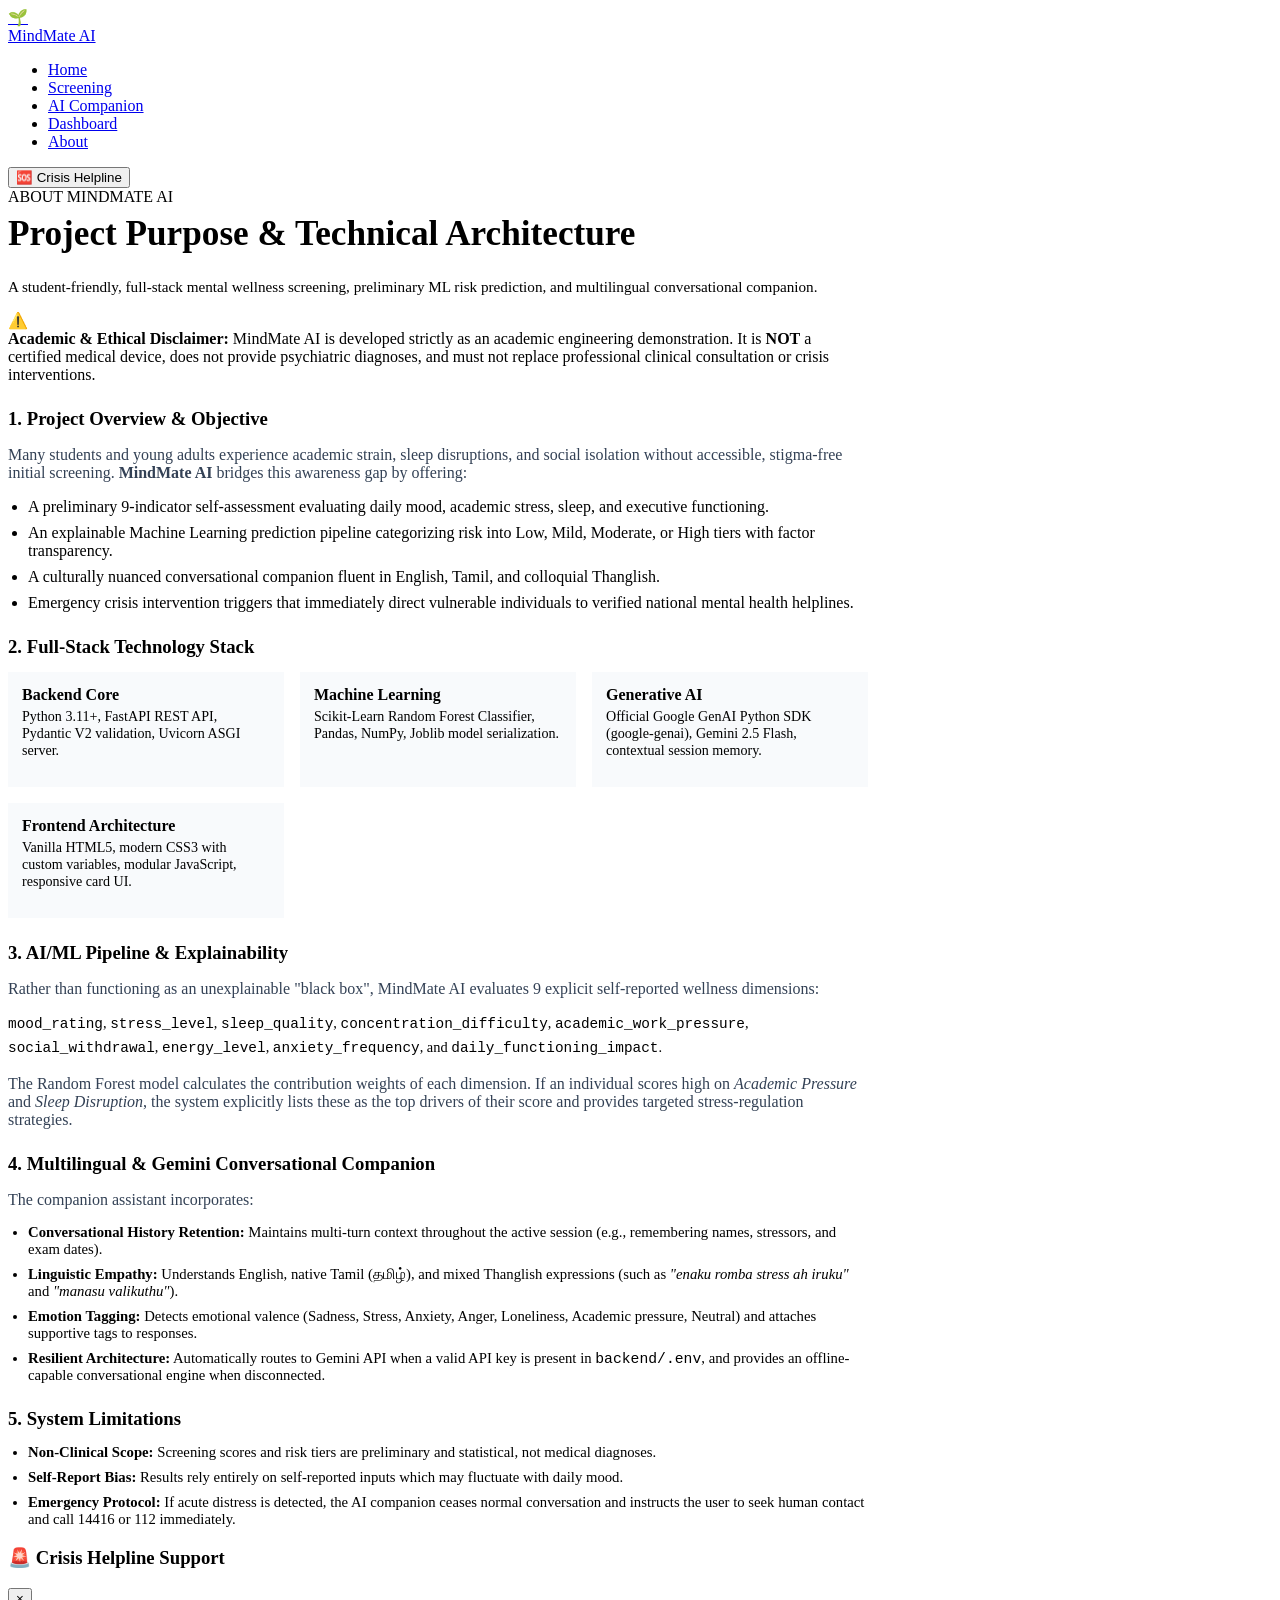
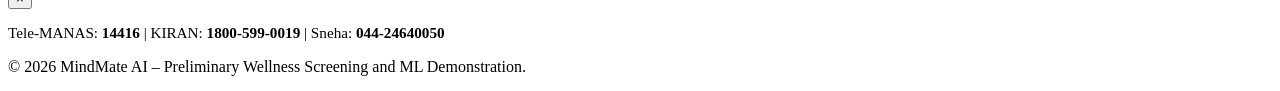
==== frontend/about.html @ 489ff137 "Initial commit: MindMate AI full-stack mental wellness screening and multilingual companion" ====
<!DOCTYPE html>
<html lang="en">
<head>
  <meta charset="UTF-8">
  <meta name="viewport" content="width=device-width, initial-scale=1.0">
  <title>About MindMate AI – Architecture & Information</title>
  <link rel="stylesheet" href="/css/style.css">
  <link href="https://fonts.googleapis.com/css2?family=Inter:wght@400;500;600;700&display=swap" rel="stylesheet">
</head>
<body>

  <!-- Navbar -->
  <nav class="navbar">
    <div class="container nav-container">
      <a href="index.html" class="brand">
        <div class="brand-icon">🌱</div>
        <span>MindMate AI</span>
      </a>
      <ul class="nav-links">
        <li><a href="index.html">Home</a></li>
        <li><a href="assessment.html">Screening</a></li>
        <li><a href="companion.html">AI Companion</a></li>
        <li><a href="dashboard.html">Dashboard</a></li>
        <li><a href="about.html" class="active">About</a></li>
      </ul>
      <div class="nav-actions">
        <button class="btn btn-danger-outline btn-sm open-crisis-btn">🆘 Crisis Helpline</button>
      </div>
    </div>
  </nav>

  <main class="main-content">
    <div class="container" style="max-width: 860px;">

      <div class="screening-header">
        <div class="hero-tag">ABOUT MINDMATE AI</div>
        <h1 style="font-size: 2.2rem; margin-top: 8px;">Project Purpose & Technical Architecture</h1>
        <p style="color: var(--text-muted); font-size: 0.95rem;">
          A student-friendly, full-stack mental wellness screening, preliminary ML risk prediction, and multilingual conversational companion.
        </p>
      </div>

      <!-- Academic Disclaimer Banner -->
      <div class="disclaimer-banner">
        <span>⚠️</span>
        <div>
          <strong>Academic & Ethical Disclaimer:</strong> MindMate AI is developed strictly as an academic engineering demonstration. It is <strong>NOT</strong> a certified medical device, does not provide psychiatric diagnoses, and must not replace professional clinical consultation or crisis interventions.
        </div>
      </div>

      <!-- What is MindMate AI -->
      <div class="card" style="margin-top: 24px;">
        <h3 style="margin-bottom: 12px;">1. Project Overview & Objective</h3>
        <p style="color: #334155; margin-bottom: 12px;">
          Many students and young adults experience academic strain, sleep disruptions, and social isolation without accessible, stigma-free initial screening. <strong>MindMate AI</strong> bridges this awareness gap by offering:
        </p>
        <ul style="padding-left: 20px; color: var(--text-muted); display: flex; flex-direction: column; gap: 8px;">
          <li>A preliminary 9-indicator self-assessment evaluating daily mood, academic stress, sleep, and executive functioning.</li>
          <li>An explainable Machine Learning prediction pipeline categorizing risk into Low, Mild, Moderate, or High tiers with factor transparency.</li>
          <li>A culturally nuanced conversational companion fluent in English, Tamil, and colloquial Thanglish.</li>
          <li>Emergency crisis intervention triggers that immediately direct vulnerable individuals to verified national mental health helplines.</li>
        </ul>
      </div>

      <!-- Technologies Used -->
      <div class="card" style="margin-top: 24px;">
        <h3 style="margin-bottom: 14px;">2. Full-Stack Technology Stack</h3>
        <div style="display: grid; grid-template-columns: repeat(auto-fit, minmax(220px, 1fr)); gap: 16px;">
          <div style="padding: 14px; background: #f8fafc; border-radius: var(--radius-sm); border: 1px solid var(--border);">
            <strong style="color: var(--primary);">Backend Core</strong>
            <p style="font-size: 0.88rem; color: var(--text-muted); margin-top: 4px;">Python 3.11+, FastAPI REST API, Pydantic V2 validation, Uvicorn ASGI server.</p>
          </div>
          <div style="padding: 14px; background: #f8fafc; border-radius: var(--radius-sm); border: 1px solid var(--border);">
            <strong style="color: var(--primary);">Machine Learning</strong>
            <p style="font-size: 0.88rem; color: var(--text-muted); margin-top: 4px;">Scikit-Learn Random Forest Classifier, Pandas, NumPy, Joblib model serialization.</p>
          </div>
          <div style="padding: 14px; background: #f8fafc; border-radius: var(--radius-sm); border: 1px solid var(--border);">
            <strong style="color: var(--primary);">Generative AI</strong>
            <p style="font-size: 0.88rem; color: var(--text-muted); margin-top: 4px;">Official Google GenAI Python SDK (google-genai), Gemini 2.5 Flash, contextual session memory.</p>
          </div>
          <div style="padding: 14px; background: #f8fafc; border-radius: var(--radius-sm); border: 1px solid var(--border);">
            <strong style="color: var(--primary);">Frontend Architecture</strong>
            <p style="font-size: 0.88rem; color: var(--text-muted); margin-top: 4px;">Vanilla HTML5, modern CSS3 with custom variables, modular JavaScript, responsive card UI.</p>
          </div>
        </div>
      </div>

      <!-- AI/ML & Explainability -->
      <div class="card" style="margin-top: 24px;">
        <h3 style="margin-bottom: 12px;">3. AI/ML Pipeline & Explainability</h3>
        <p style="color: #334155; margin-bottom: 12px;">
          Rather than functioning as an unexplainable "black box", MindMate AI evaluates 9 explicit self-reported wellness dimensions:
        </p>
        <p style="font-size: 0.9rem; color: var(--text-muted); line-height: 1.6;">
          <code>mood_rating</code>, <code>stress_level</code>, <code>sleep_quality</code>, <code>concentration_difficulty</code>, <code>academic_work_pressure</code>, <code>social_withdrawal</code>, <code>energy_level</code>, <code>anxiety_frequency</code>, and <code>daily_functioning_impact</code>.
        </p>
        <p style="color: #334155; margin-top: 12px;">
          The Random Forest model calculates the contribution weights of each dimension. If an individual scores high on <em>Academic Pressure</em> and <em>Sleep Disruption</em>, the system explicitly lists these as the top drivers of their score and provides targeted stress-regulation strategies.
        </p>
      </div>

      <!-- Multilingual & Gemini Integration -->
      <div class="card" style="margin-top: 24px;">
        <h3 style="margin-bottom: 12px;">4. Multilingual & Gemini Conversational Companion</h3>
        <p style="color: #334155; margin-bottom: 10px;">
          The companion assistant incorporates:
        </p>
        <ul style="padding-left: 20px; color: var(--text-muted); display: flex; flex-direction: column; gap: 8px; font-size: 0.92rem;">
          <li><strong>Conversational History Retention:</strong> Maintains multi-turn context throughout the active session (e.g., remembering names, stressors, and exam dates).</li>
          <li><strong>Linguistic Empathy:</strong> Understands English, native Tamil (தமிழ்), and mixed Thanglish expressions (such as <em>"enaku romba stress ah iruku"</em> and <em>"manasu valikuthu"</em>).</li>
          <li><strong>Emotion Tagging:</strong> Detects emotional valence (Sadness, Stress, Anxiety, Anger, Loneliness, Academic pressure, Neutral) and attaches supportive tags to responses.</li>
          <li><strong>Resilient Architecture:</strong> Automatically routes to Gemini API when a valid API key is present in <code>backend/.env</code>, and provides an offline-capable conversational engine when disconnected.</li>
        </ul>
      </div>

      <!-- Project Limitations -->
      <div class="card" style="margin-top: 24px;">
        <h3 style="margin-bottom: 12px;">5. System Limitations</h3>
        <ul style="padding-left: 20px; color: var(--text-muted); display: flex; flex-direction: column; gap: 8px; font-size: 0.92rem;">
          <li><strong>Non-Clinical Scope:</strong> Screening scores and risk tiers are preliminary and statistical, not medical diagnoses.</li>
          <li><strong>Self-Report Bias:</strong> Results rely entirely on self-reported inputs which may fluctuate with daily mood.</li>
          <li><strong>Emergency Protocol:</strong> If acute distress is detected, the AI companion ceases normal conversation and instructs the user to seek human contact and call 14416 or 112 immediately.</li>
        </ul>
      </div>

    </div>
  </main>

  <!-- Crisis Modal -->
  <div id="crisis-modal" class="modal-backdrop">
    <div class="modal-content">
      <div class="modal-header">
        <h3 style="color: var(--danger);">🚨 Crisis Helpline Support</h3>
        <button id="close-crisis-btn" class="modal-close">&times;</button>
      </div>
      <p style="font-size: 0.95rem;">Tele-MANAS: <strong>14416</strong> | KIRAN: <strong>1800-599-0019</strong> | Sneha: <strong>044-24640050</strong></p>
    </div>
  </div>

  <footer class="footer">
    <div class="container">
      <p>&copy; 2026 MindMate AI – Preliminary Wellness Screening and ML Demonstration.</p>
    </div>
  </footer>

  <script src="/js/app.js"></script>
</body>
</html>
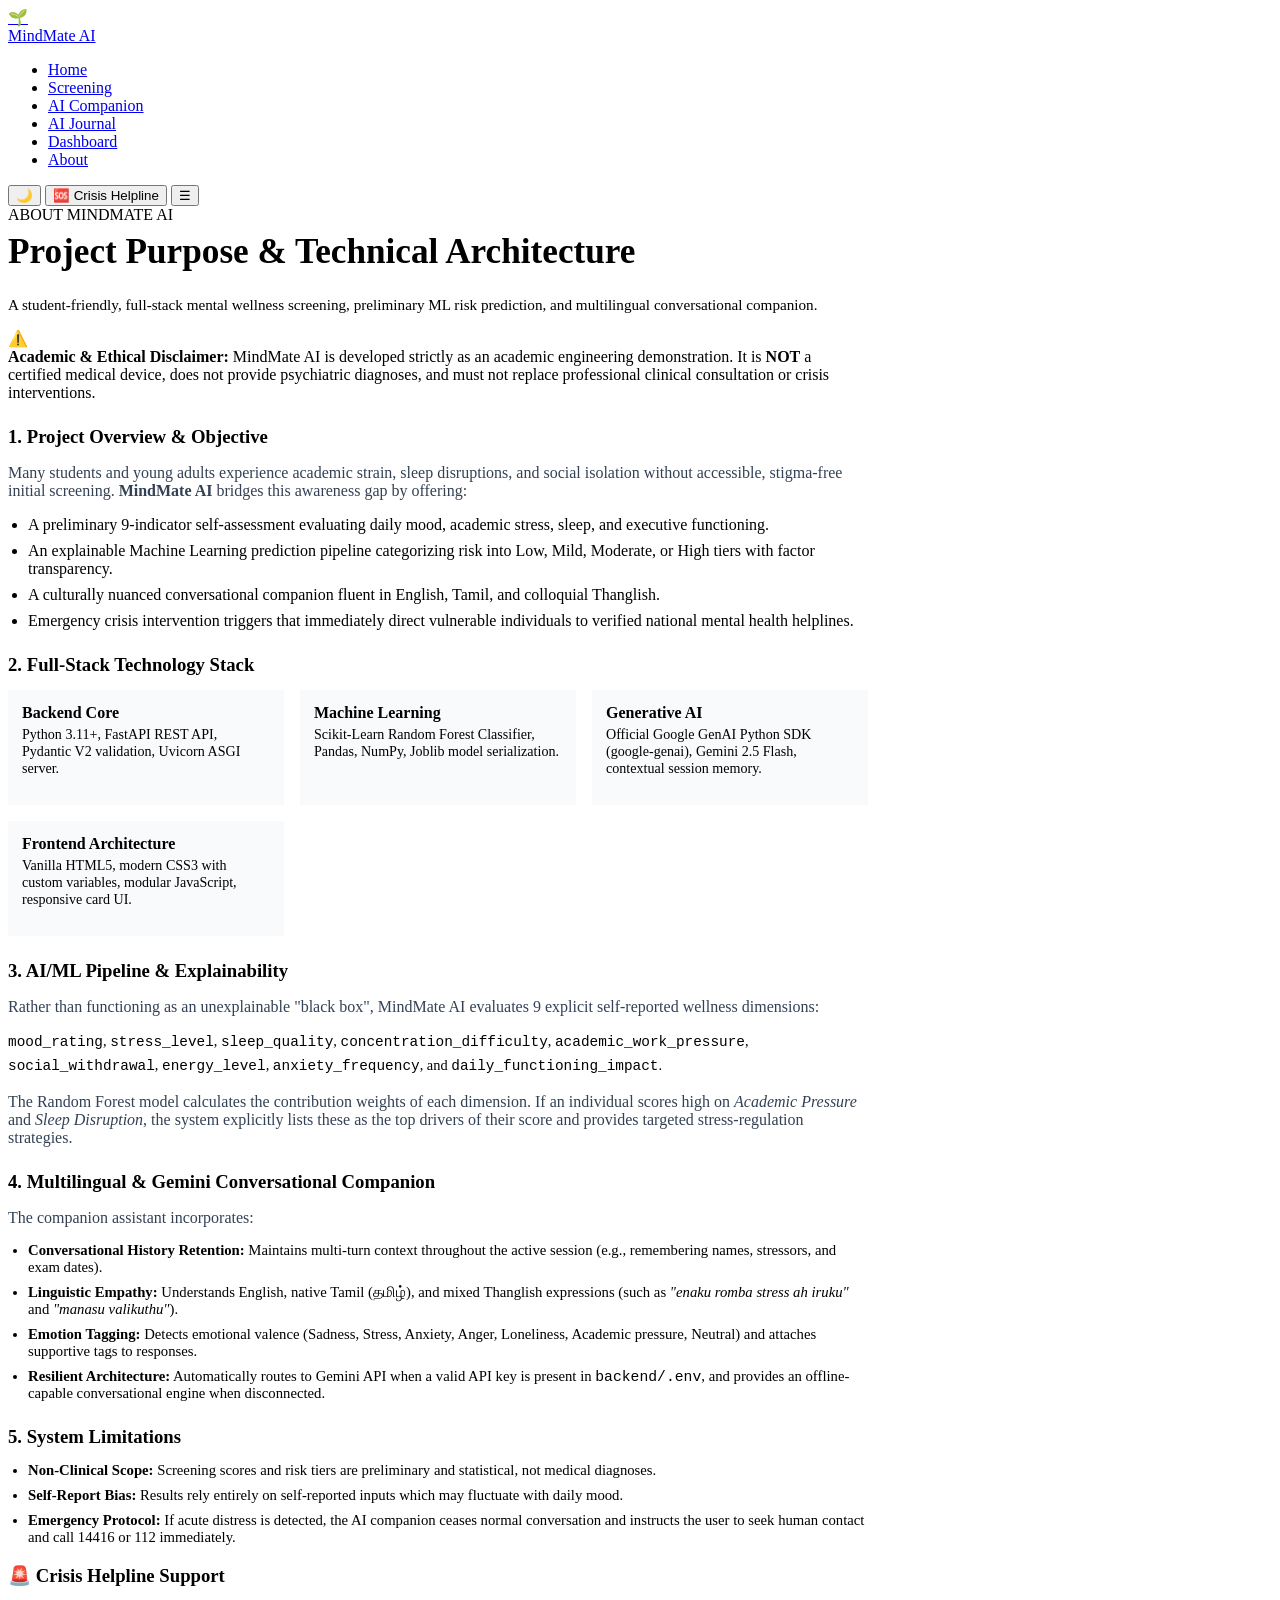
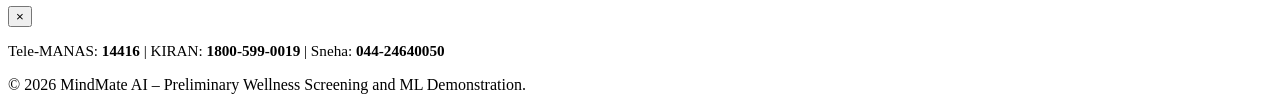
==== commit 13900f50: "Initial MindMate AI project" ====
--- a/frontend/about.html
+++ b/frontend/about.html
@@ -20,11 +20,14 @@
         <li><a href="index.html">Home</a></li>
         <li><a href="assessment.html">Screening</a></li>
         <li><a href="companion.html">AI Companion</a></li>
+        <li><a href="journal.html">AI Journal</a></li>
         <li><a href="dashboard.html">Dashboard</a></li>
         <li><a href="about.html" class="active">About</a></li>
       </ul>
       <div class="nav-actions">
+        <button class="theme-toggle-btn" id="theme-toggle-btn" aria-label="Toggle Theme" title="Toggle Light/Dark Mode">🌙</button>
         <button class="btn btn-danger-outline btn-sm open-crisis-btn">🆘 Crisis Helpline</button>
+        <button class="mobile-nav-toggle" aria-label="Toggle Navigation Menu">☰</button>
       </div>
     </div>
   </nav>
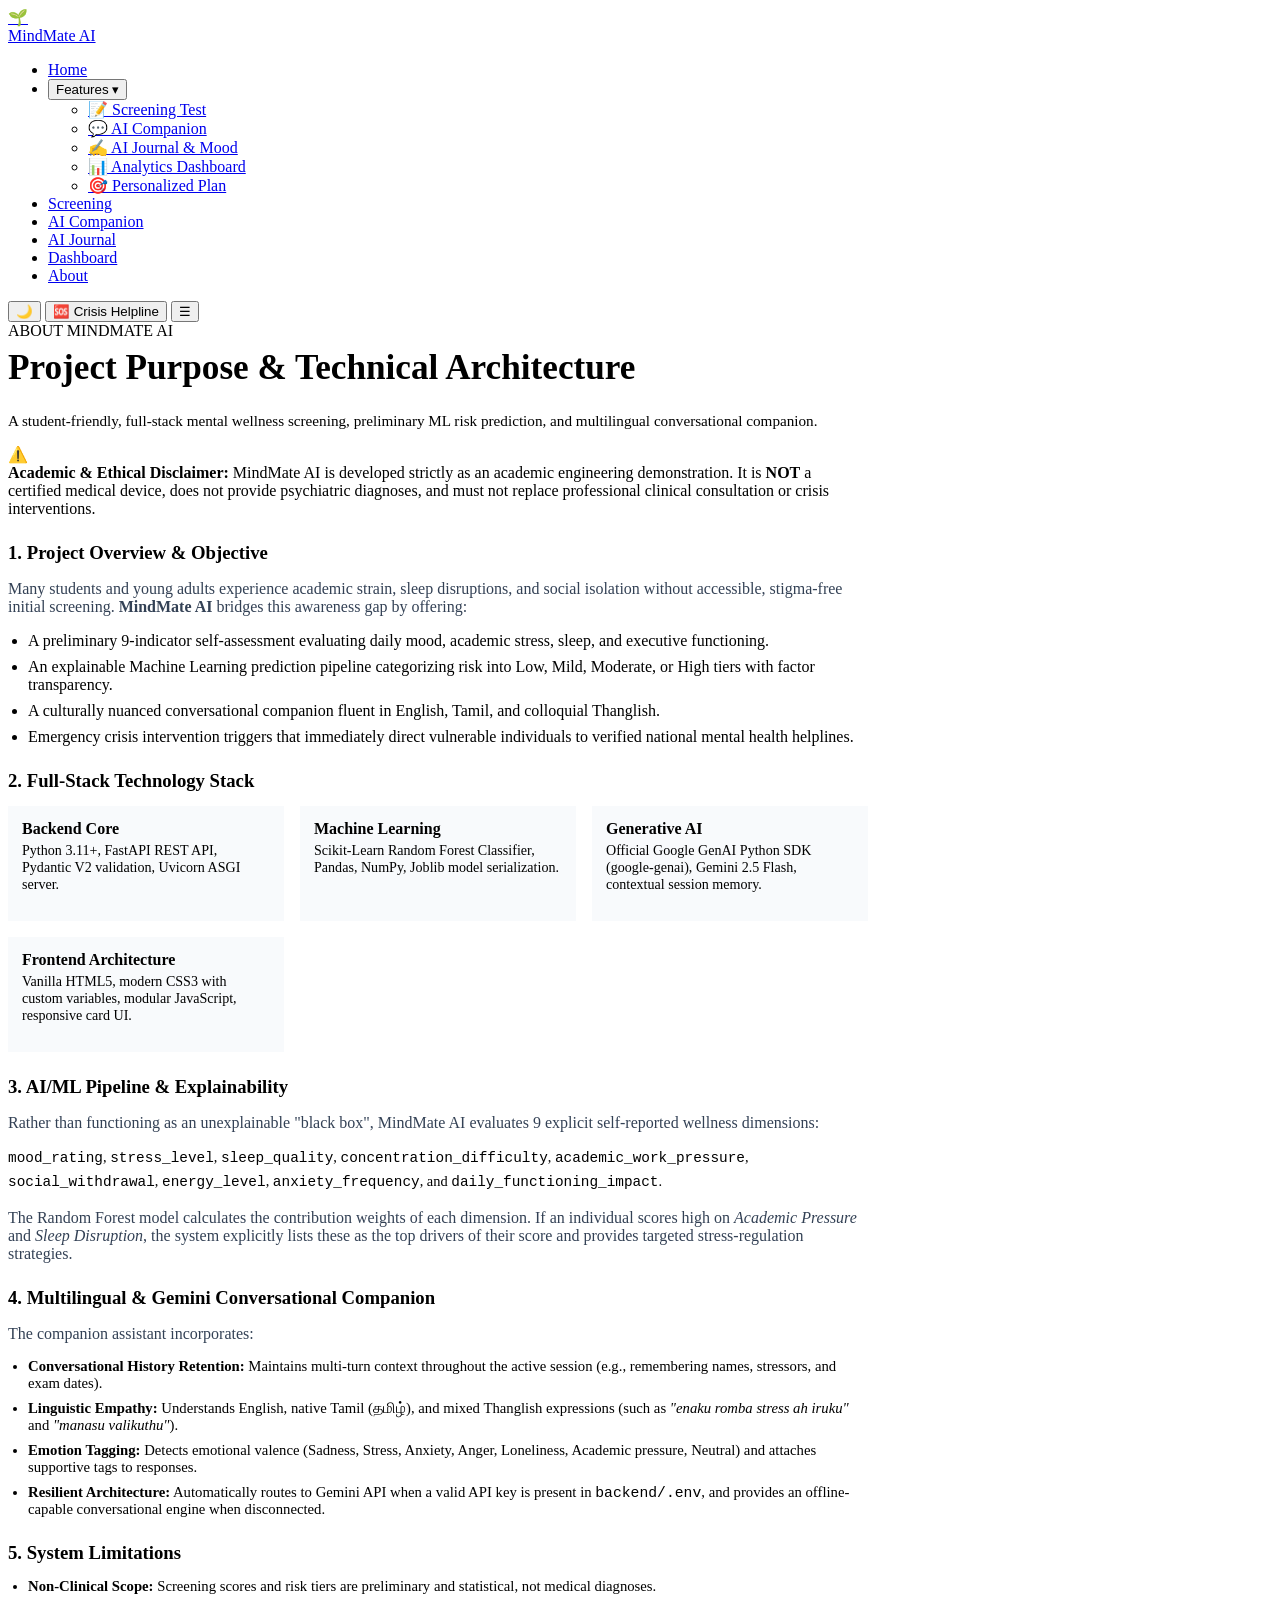
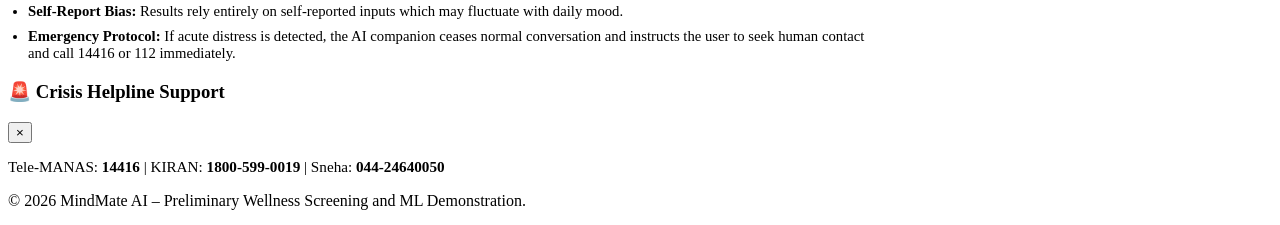
==== commit f4f7f3f0: "Add Render cloud deployment blueprint and unified navigation features" ====
--- a/frontend/about.html
+++ b/frontend/about.html
@@ -18,6 +18,18 @@
       </a>
       <ul class="nav-links">
         <li><a href="index.html">Home</a></li>
+        <li class="nav-dropdown">
+          <button class="nav-dropdown-toggle">
+            Features ▾
+          </button>
+          <ul class="nav-dropdown-menu">
+            <li><a href="assessment.html"><span>📝</span> Screening Test</a></li>
+            <li><a href="companion.html"><span>💬</span> AI Companion</a></li>
+            <li><a href="journal.html"><span>✍️</span> AI Journal &amp; Mood</a></li>
+            <li><a href="dashboard.html"><span>📊</span> Analytics Dashboard</a></li>
+            <li><a href="dashboard.html#plan-tasks-container"><span>🎯</span> Personalized Plan</a></li>
+          </ul>
+        </li>
         <li><a href="assessment.html">Screening</a></li>
         <li><a href="companion.html">AI Companion</a></li>
         <li><a href="journal.html">AI Journal</a></li>
